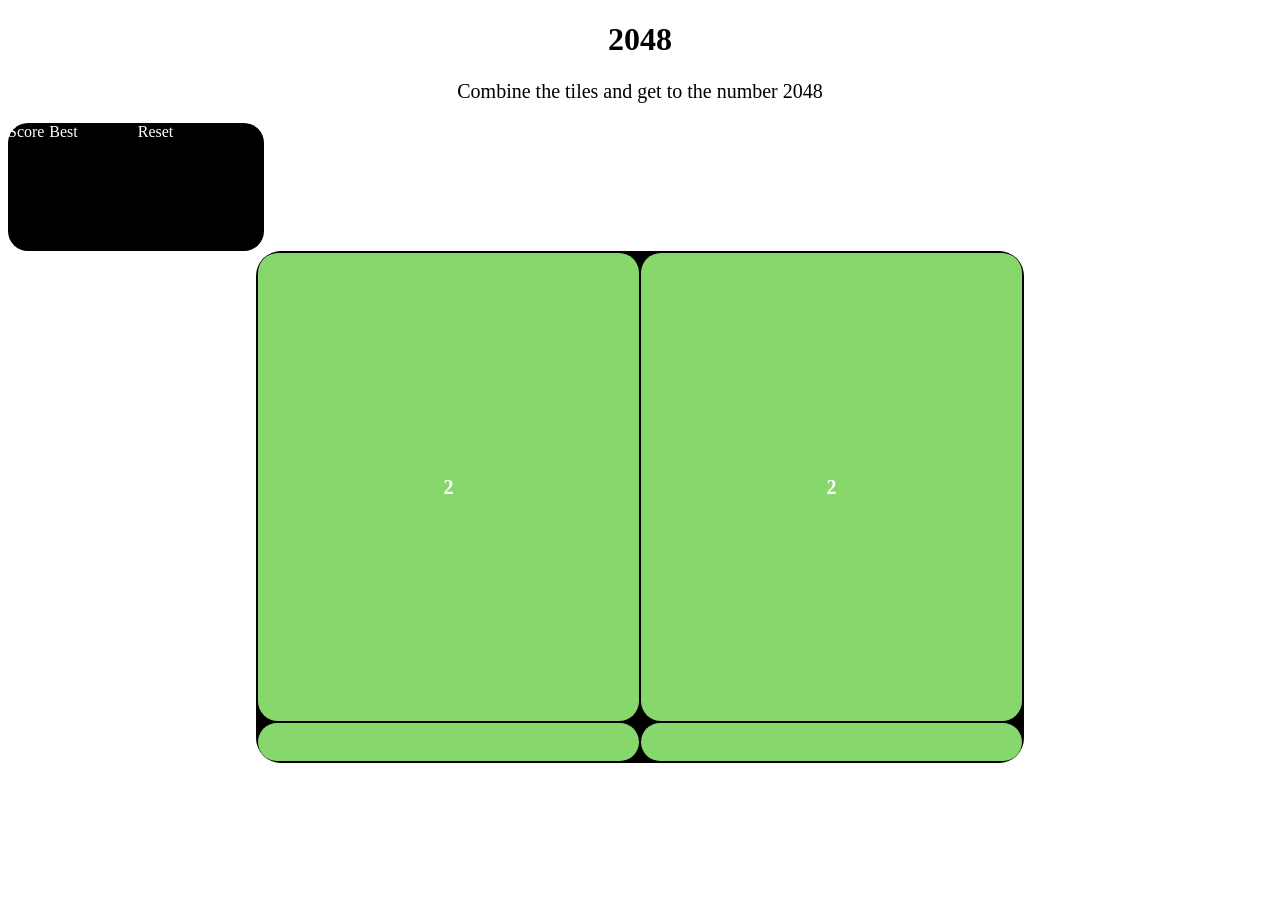
==== index.html @ d9688109 "moved index and other files into root" ====
<!DOCTYPE html>
<html lang="en">
<head>
    <meta charset="UTF-8">
    <meta name="viewport" content="width=device-width, initial-scale=1.0">
    <meta http-equiv="X-UA-Compatible" content="ie=edge">
    <link rel="stylesheet" type="text/css" href=main.css>
    <script defer src="main.js"></script>
    <title>2048 Game-Cross</title>
</head>
<body>
<h1>2048</h1>
<p class="Instructions">Combine the tiles and get to the number 2048
<strong></strong></p>
<div class = scoreTypes>
    <div id ="Score">Score</div>
    <div id = "Best">Best</div>
    <div id = "Reset">Reset</div>
</div>




<table class="tile-container">
    <table class="tile-row">
    <tr>
        <th class= newTile id= R0C0>2</th>
        <th class= newTile id= R0C1>2</th>
    
    </tr>
    <tr>
        <th class= newTile id= R1C0></th>
        <th class= newTile id= R1C1></th>
    
    </tr>
    
    
    <!-- <tr>
        <th class= newTile id= C1R0></th>
        <th class= newTile id= C1R1></th>
        <th class= newTile id= C1R2></th>
        <th class= newTile id= C1R3></th>

    </tr>
    
    <tr>
        <th class= newTile id= C2R0></th>
        <th class= newTile id= C2R1></th>
        <th class= newTile id= C2R2></th>
        <th class= newTile id= C2R3></th>

    </tr>
    
    <tr>
        <th class= newTile id= C3R0></th>
        <th class= newTile id= C3R1></th>
        <th class= newTile id= C3R2></th>
        <th class= newTile id= C3R3></th>

    </tr> -->
</table>

    
</body>
</html>
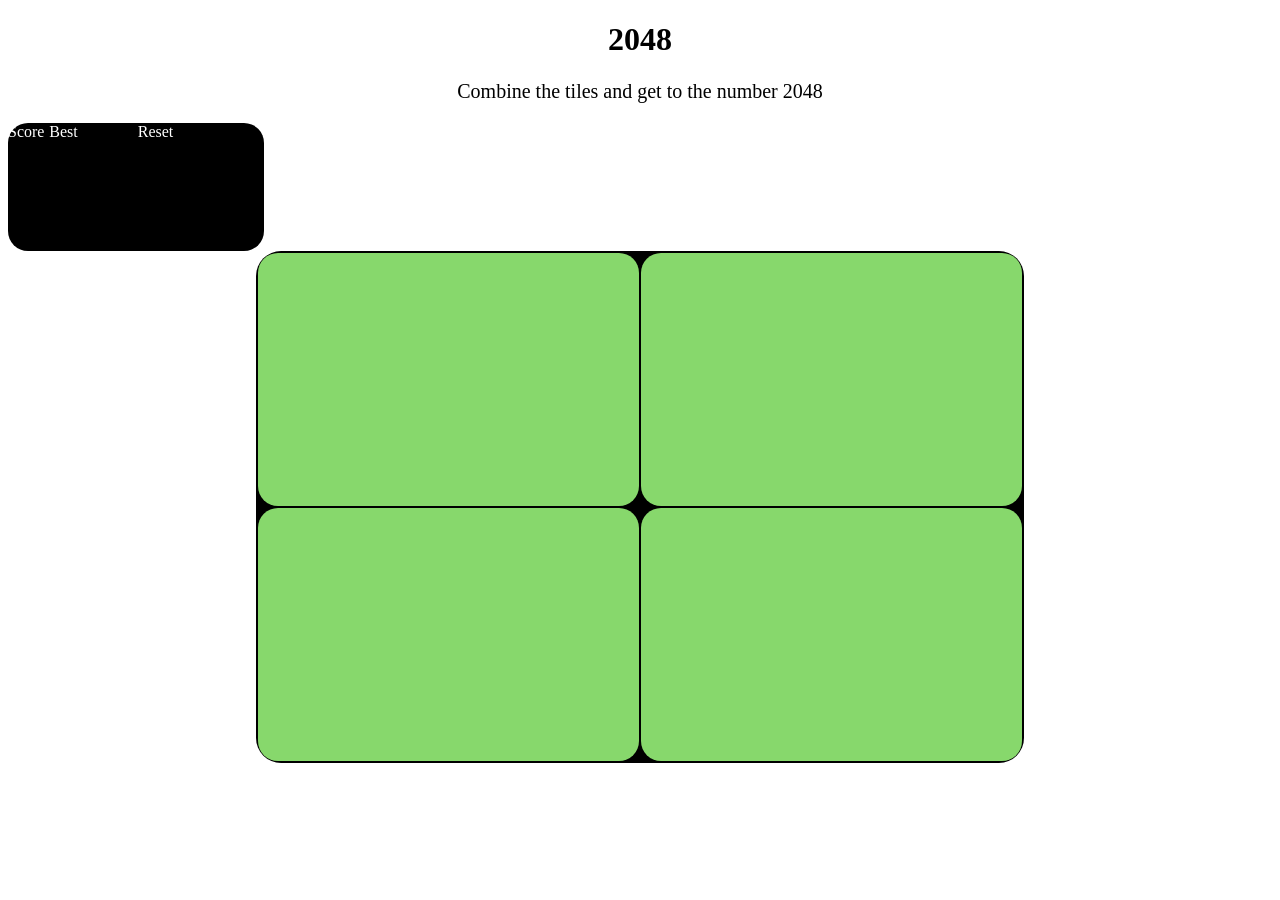
==== commit d27fecae: "Update" ====
--- a/index.html
+++ b/index.html
@@ -24,8 +24,8 @@
 <table class="tile-container">
     <table class="tile-row">
     <tr>
-        <th class= newTile id= R0C0>2</th>
-        <th class= newTile id= R0C1>2</th>
+        <th class= newTile id= R0C0></th>
+        <th class= newTile id= R0C1></th>
     
     </tr>
     <tr>
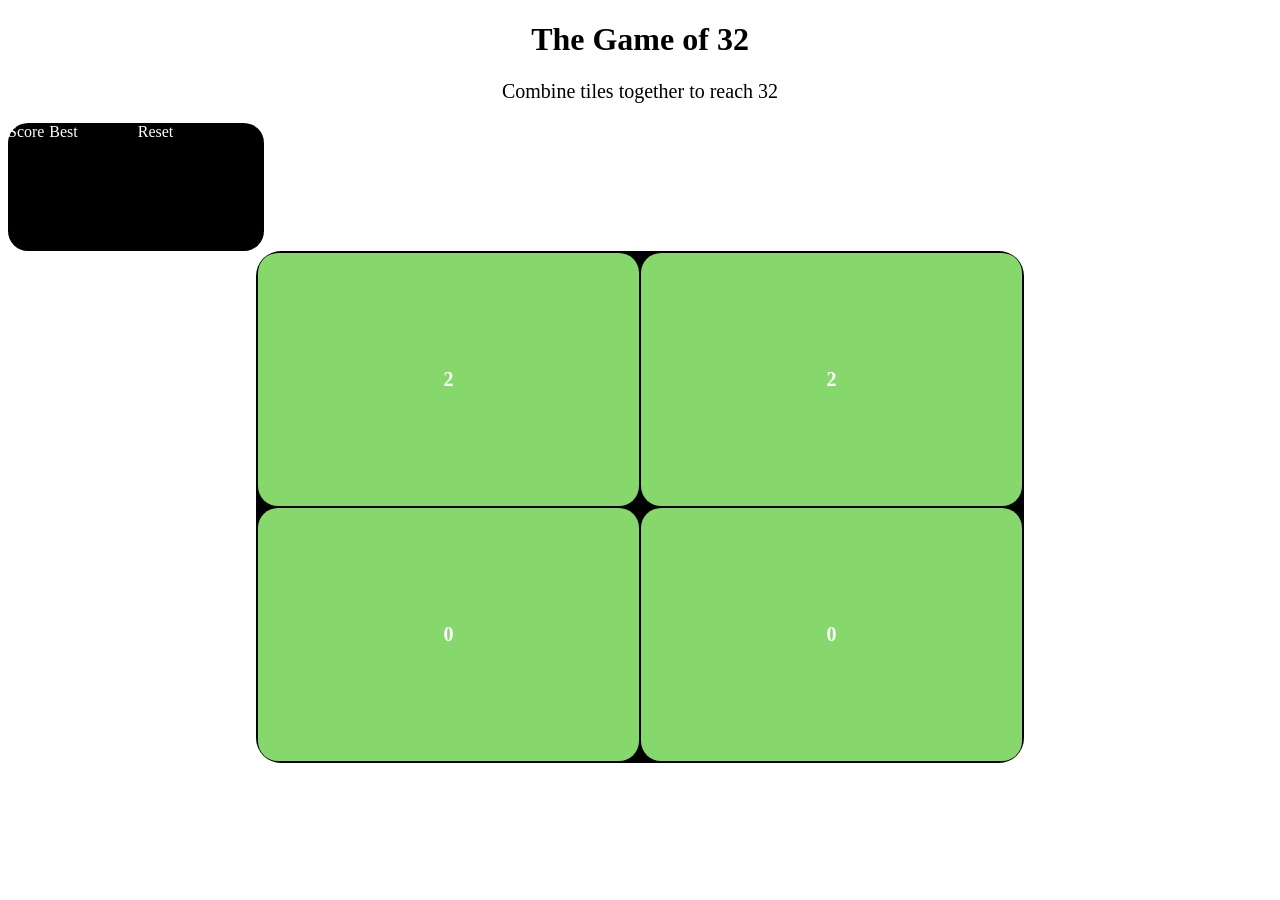
==== commit 39b38c36: "New Update" ====
--- a/index.html
+++ b/index.html
@@ -6,11 +6,11 @@
     <meta http-equiv="X-UA-Compatible" content="ie=edge">
     <link rel="stylesheet" type="text/css" href=main.css>
     <script defer src="main.js"></script>
-    <title>2048 Game-Cross</title>
+    <title>32 Game-Cross</title>
 </head>
 <body>
-<h1>2048</h1>
-<p class="Instructions">Combine the tiles and get to the number 2048
+<h1>The Game of 32</h1>
+<p class="Instructions">Combine tiles together to reach 32
 <strong></strong></p>
 <div class = scoreTypes>
     <div id ="Score">Score</div>
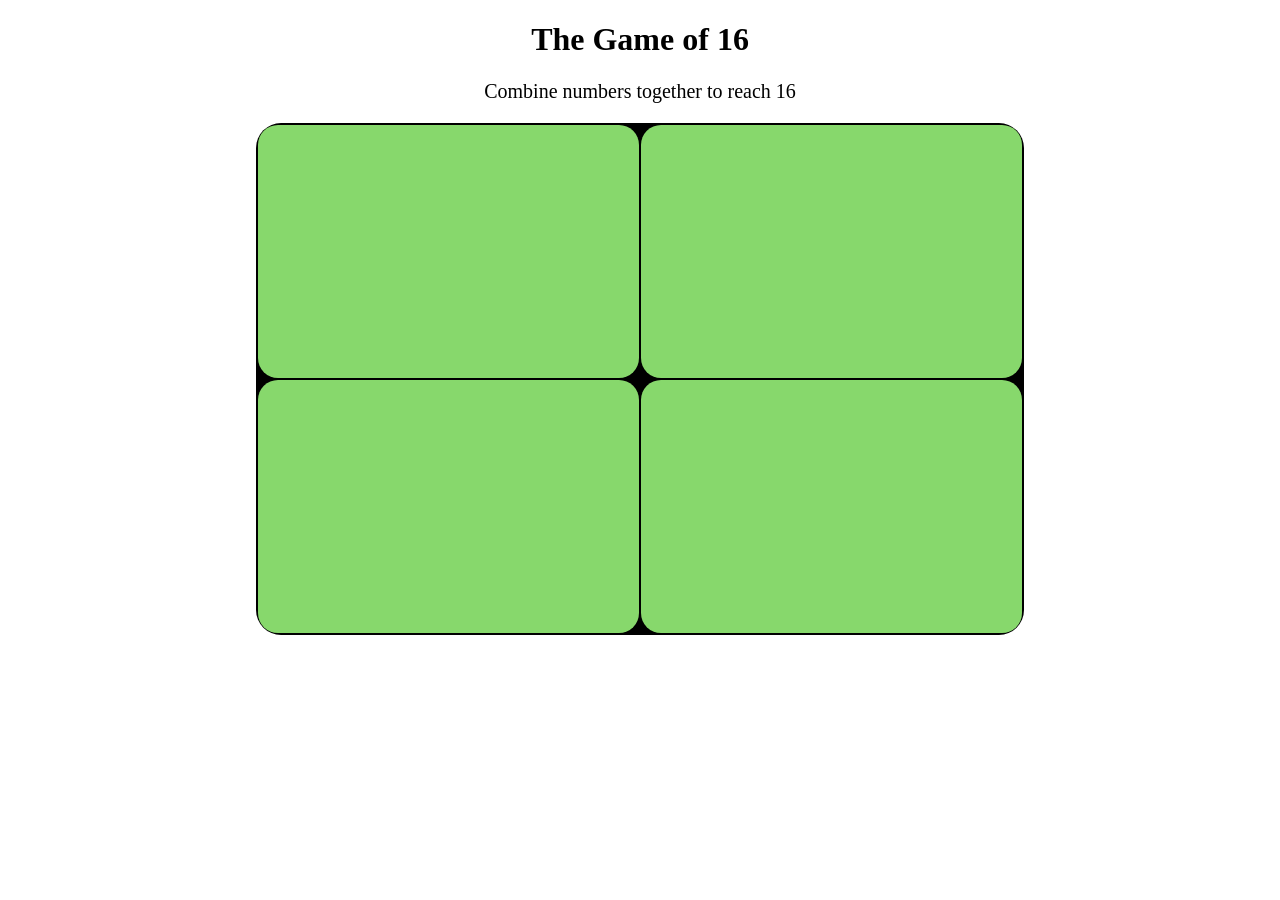
==== commit a24d0056: "NewUpdate" ====
--- a/index.html
+++ b/index.html
@@ -9,14 +9,9 @@
     <title>32 Game-Cross</title>
 </head>
 <body>
-<h1>The Game of 32</h1>
-<p class="Instructions">Combine tiles together to reach 32
+<h1>The Game of 16</h1>
+<p class="Instructions">Combine numbers together to reach 16
 <strong></strong></p>
-<div class = scoreTypes>
-    <div id ="Score">Score</div>
-    <div id = "Best">Best</div>
-    <div id = "Reset">Reset</div>
-</div>
 
 
 
